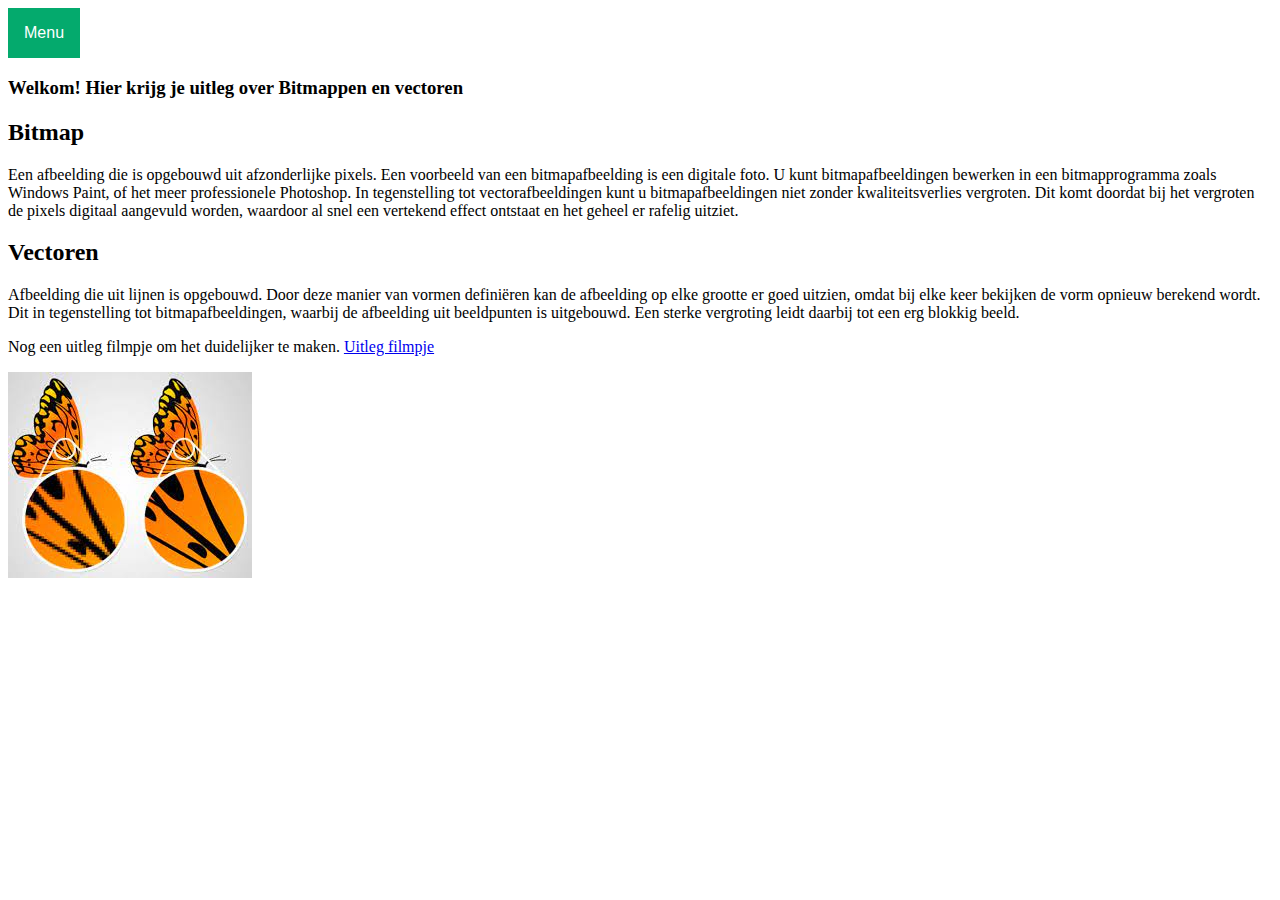
==== 3lagenmodel.html @ d9a84003 "yo" ====
<!DOCTYPE html>
<html>
	<head>
        
        
        <title>Afbeelding</title>
        <meta charset="utf-8">
        <link rel="stylesheet" href="style.css">
    </head>
     <body>
        <div class="dropdown">
            <button class="dropbtn">Menu</button>
            <div class="dropdown-content">
              <a href="index.html">Homepage</a>
              <a href="kleurmodellen.html">Kleurmodellen</a>
              <a href="geluidsfragmenten.html">Geluidsfragmenten</a>
              <a href="Binairstelsel.html">Binairstelsel</a>
              <a href="afbeeldingen.html">Afbeelding</a>
              <a href="3lagenmodel.html">3 lagen model</a>
         
            </div>
          </div>

 <h3>Welkom! Hier krijg je uitleg over Bitmappen en vectoren</h3>
        <h2>Bitmap</h2>
            <p>  Een afbeelding die is opgebouwd uit afzonderlijke pixels. 
                 Een voorbeeld van een bitmapafbeelding is een digitale foto. 
                 U kunt bitmapafbeeldingen bewerken in een bitmapprogramma zoals Windows Paint, 
                 of het meer professionele Photoshop. 
                 In tegenstelling tot vectorafbeeldingen kunt u bitmapafbeeldingen niet zonder kwaliteitsverlies vergroten. 
                 Dit komt doordat bij het vergroten de pixels digitaal aangevuld worden, 
                 waardoor al snel een vertekend effect ontstaat en het geheel er rafelig uitziet.
            </p> 
        <h2>Vectoren</h2>   
            <p>     Afbeelding die uit lijnen is opgebouwd. 
                Door deze manier van vormen definiëren kan de afbeelding op elke grootte er goed uitzien, 
                omdat bij elke keer bekijken de vorm opnieuw berekend wordt. 
                Dit in tegenstelling tot bitmapafbeeldingen, waarbij de afbeelding uit beeldpunten is uitgebouwd. 
                Een sterke vergroting leidt daarbij tot een erg blokkig beeld.
            </p>

            <p>          
                 Nog een uitleg filmpje om het duidelijker te maken.
                <a href="https://youtu.be/fy9Pby0Gzsc" target="_blank">Uitleg filmpje</a>
            
            </p>
        
            <img src ="afbeeldingen.jpg"> <!--afbeelding invoegen-->
            
       
       

        </body>

   
 
        

        
    
<html>
---- style.css ----
.dropbtn {
  background-color: #04AA6D;
  color: white;
  padding: 16px;
  font-size: 16px;
  border: none;
}

.dropdown {
  position: relative;
  display: inline-block;
}

.dropdown-content {
  display: none;
  position: absolute;
  background-color: #f1f1f1;
  min-width: 160px;
  box-shadow: 0px 8px 16px 0px rgba(0,0,0,0.2);
  z-index: 1;
}

.dropdown-content a {
  color: black;
  padding: 12px 16px;
  text-decoration: none;
  display: block;
}

.dropdown-content a:hover {background-color: #ddd;}

.dropdown:hover .dropdown-content {display: block;}

.dropdown:hover .dropbtn {background-color: #1ad8d8;}
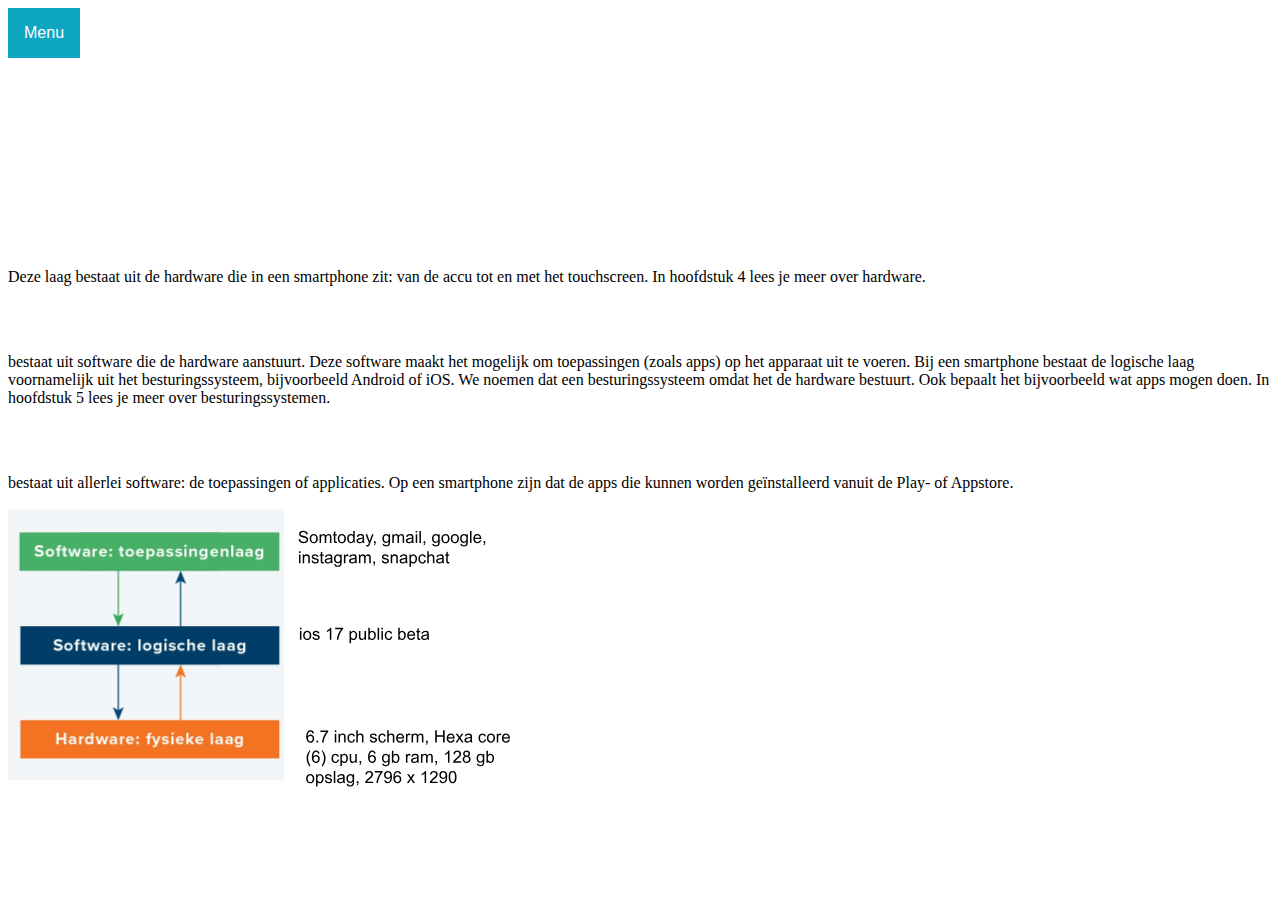
==== commit 7eba0ddb: "yo" ====
--- a/3lagenmodel.html
+++ b/3lagenmodel.html
@@ -3,7 +3,7 @@
 	<head>
         
         
-        <title>Afbeelding</title>
+        <title>3 lagen model</title>
         <meta charset="utf-8">
         <link rel="stylesheet" href="style.css">
     </head>
@@ -17,35 +17,40 @@
               <a href="Binairstelsel.html">Binairstelsel</a>
               <a href="afbeeldingen.html">Afbeelding</a>
               <a href="3lagenmodel.html">3 lagen model</a>
+              <a href="cpu.html">Cpu</a>
          
             </div>
           </div>
 
- <h3>Welkom! Hier krijg je uitleg over Bitmappen en vectoren</h3>
-        <h2>Bitmap</h2>
-            <p>  Een afbeelding die is opgebouwd uit afzonderlijke pixels. 
-                 Een voorbeeld van een bitmapafbeelding is een digitale foto. 
-                 U kunt bitmapafbeeldingen bewerken in een bitmapprogramma zoals Windows Paint, 
-                 of het meer professionele Photoshop. 
-                 In tegenstelling tot vectorafbeeldingen kunt u bitmapafbeeldingen niet zonder kwaliteitsverlies vergroten. 
-                 Dit komt doordat bij het vergroten de pixels digitaal aangevuld worden, 
-                 waardoor al snel een vertekend effect ontstaat en het geheel er rafelig uitziet.
+ <h3>Welkom! Hier krijg je uitleg over het 3 lagen model</h3>
+        <h2>3 lagen model</h2>
+            <p>Er zijn drie gestapelde ‘lagen’ in de manier waarop de hard- en software van een apparaat samenwerken. 
+              Laten we de smartphone weer als voorbeeld nemen. Daarin zijn de volgende lagen aanwezig:
+
+              <h2>De fysieke laag.</h2>
+              
+              Deze laag bestaat uit de hardware die in een smartphone zit: 
+              van de accu tot en met het touchscreen. In hoofdstuk 4 lees je meer over hardware.
+              
+              <h2>De logische laag </h2> 
+              
+              bestaat uit software die de hardware aanstuurt. 
+              Deze software maakt het mogelijk om toepassingen (zoals apps) op het apparaat uit te voeren. 
+              Bij een smartphone bestaat de logische laag voornamelijk uit het besturingssysteem, bijvoorbeeld Android of iOS. 
+              We noemen dat een besturingssysteem omdat het de hardware bestuurt. 
+              Ook bepaalt het bijvoorbeeld wat apps mogen doen. In hoofdstuk 5 lees je meer over besturingssystemen.
+              
+              <h2>De toepassingenlaag</h2>
+              
+              bestaat uit allerlei software: de toepassingen of applicaties. 
+              Op een smartphone zijn dat de apps die kunnen worden geïnstalleerd vanuit de Play- of Appstore.
             </p> 
-        <h2>Vectoren</h2>   
-            <p>     Afbeelding die uit lijnen is opgebouwd. 
-                Door deze manier van vormen definiëren kan de afbeelding op elke grootte er goed uitzien, 
-                omdat bij elke keer bekijken de vorm opnieuw berekend wordt. 
-                Dit in tegenstelling tot bitmapafbeeldingen, waarbij de afbeelding uit beeldpunten is uitgebouwd. 
-                Een sterke vergroting leidt daarbij tot een erg blokkig beeld.
-            </p>
+      
+ 
 
-            <p>          
-                 Nog een uitleg filmpje om het duidelijker te maken.
-                <a href="https://youtu.be/fy9Pby0Gzsc" target="_blank">Uitleg filmpje</a>
-            
-            </p>
+
         
-            <img src ="afbeeldingen.jpg"> <!--afbeelding invoegen-->
+            <img src ="3lagenmodel2.png"> <!--afbeelding invoegen-->
             
        
        
--- a/style.css
+++ b/style.css
@@ -1,5 +1,5 @@
 .dropbtn {
-  background-color: #04AA6D;
+  background-color: #0ea6c1;
   color: white;
   padding: 16px;
   font-size: 16px;
@@ -31,4 +31,24 @@
 
 .dropdown:hover .dropdown-content {display: block;}
 
-.dropdown:hover .dropbtn {background-color: #1ad8d8;}+.dropdown:hover .dropbtn {background-color: #1ad8d8;}
+
+body {
+  background-image: url("background.png");
+  height: 100%;
+  background-size: 2500px;
+  background-repeat: no-repeat;
+}
+
+h1 {
+  color: white;
+}
+h2 {
+  color: white;
+}
+p {
+  color: white;
+}
+h3 {
+  color: white;
+}
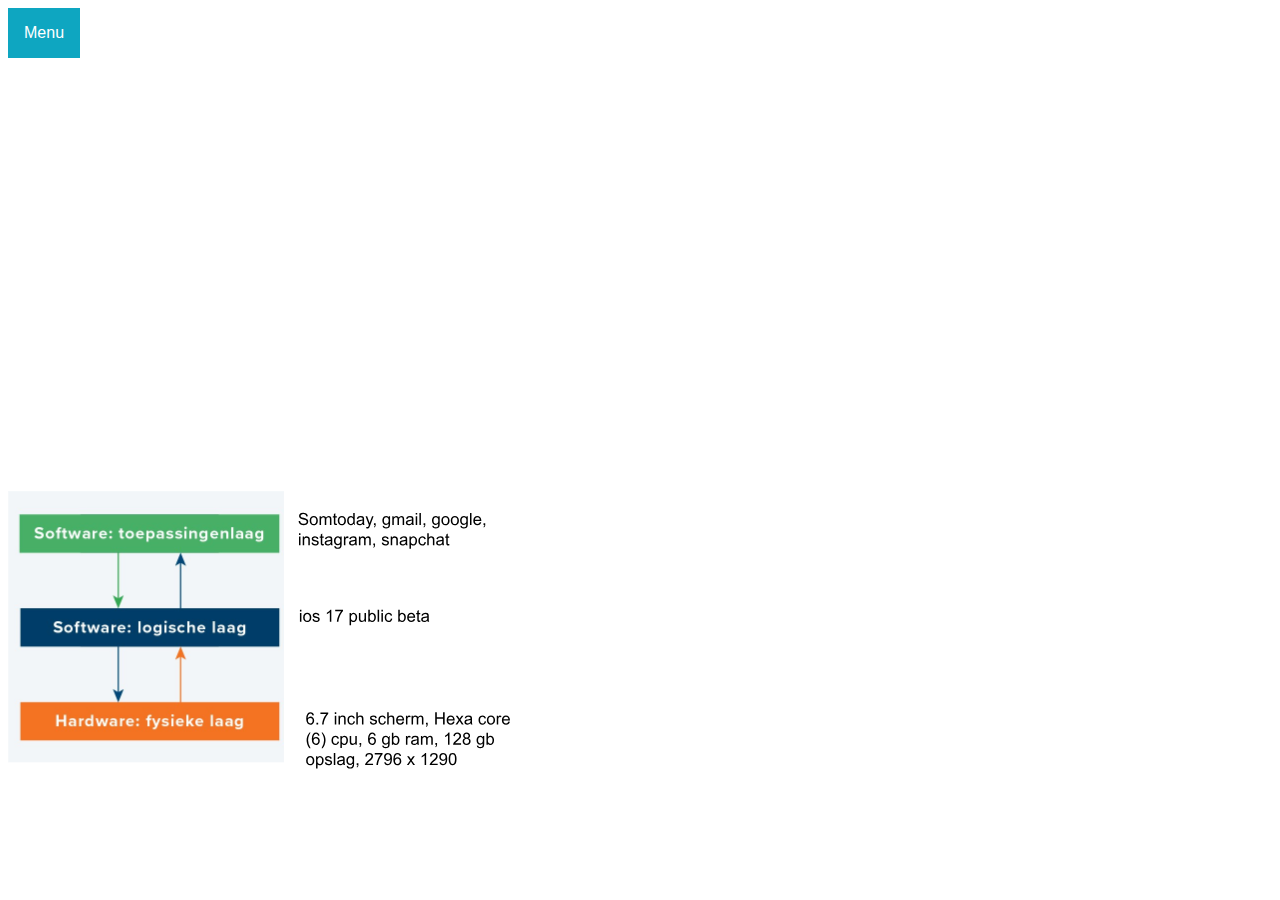
==== commit b6786c12: "ja" ====
--- a/3lagenmodel.html
+++ b/3lagenmodel.html
@@ -17,7 +17,8 @@
               <a href="Binairstelsel.html">Binairstelsel</a>
               <a href="afbeeldingen.html">Afbeelding</a>
               <a href="3lagenmodel.html">3 lagen model</a>
-              <a href="cpu.html">Cpu</a>
+              <a href="cpu.html">Cpu</a>   
+              <a href="overige onderdelen.html">Overige onderdelen</a>
          
             </div>
           </div>
@@ -29,21 +30,22 @@
 
               <h2>De fysieke laag.</h2>
               
-              Deze laag bestaat uit de hardware die in een smartphone zit: 
-              van de accu tot en met het touchscreen. In hoofdstuk 4 lees je meer over hardware.
+             <p>Deze laag bestaat uit de hardware die in een smartphone zit: 
+              van de accu tot en met het touchscreen.</p> 
               
               <h2>De logische laag </h2> 
               
-              bestaat uit software die de hardware aanstuurt. 
+            <p>bestaat uit software die de hardware aanstuurt. 
               Deze software maakt het mogelijk om toepassingen (zoals apps) op het apparaat uit te voeren. 
               Bij een smartphone bestaat de logische laag voornamelijk uit het besturingssysteem, bijvoorbeeld Android of iOS. 
               We noemen dat een besturingssysteem omdat het de hardware bestuurt. 
-              Ook bepaalt het bijvoorbeeld wat apps mogen doen. In hoofdstuk 5 lees je meer over besturingssystemen.
+              Ook bepaalt het bijvoorbeeld wat apps mogen doen. .</p>   
               
               <h2>De toepassingenlaag</h2>
               
-              bestaat uit allerlei software: de toepassingen of applicaties. 
-              Op een smartphone zijn dat de apps die kunnen worden geïnstalleerd vanuit de Play- of Appstore.
+              <p> bestaat uit allerlei software: de toepassingen of applicaties. 
+                Op een smartphone zijn dat de apps die kunnen worden geïnstalleerd vanuit de Play- of Appstore.</p>
+             
             </p> 
       
  
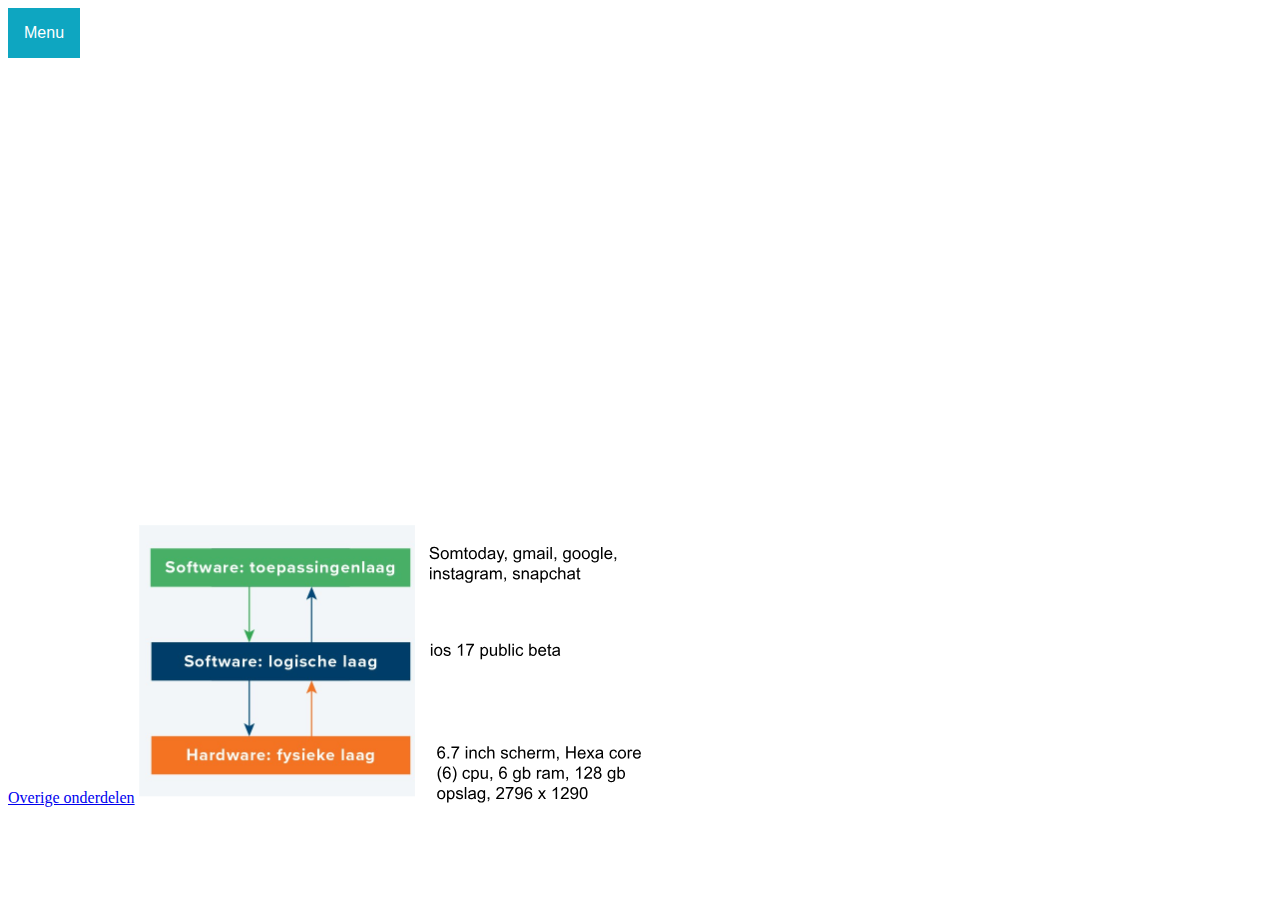
==== commit a2027497: "ja" ====
--- a/3lagenmodel.html
+++ b/3lagenmodel.html
@@ -47,6 +47,10 @@
                 Op een smartphone zijn dat de apps die kunnen worden geïnstalleerd vanuit de Play- of Appstore.</p>
              
             </p> 
+
+            <p>De onderdelen worden besproken in </p>
+            <a href="overige onderdelen.html">Overige onderdelen</a>
+
       
  
 
